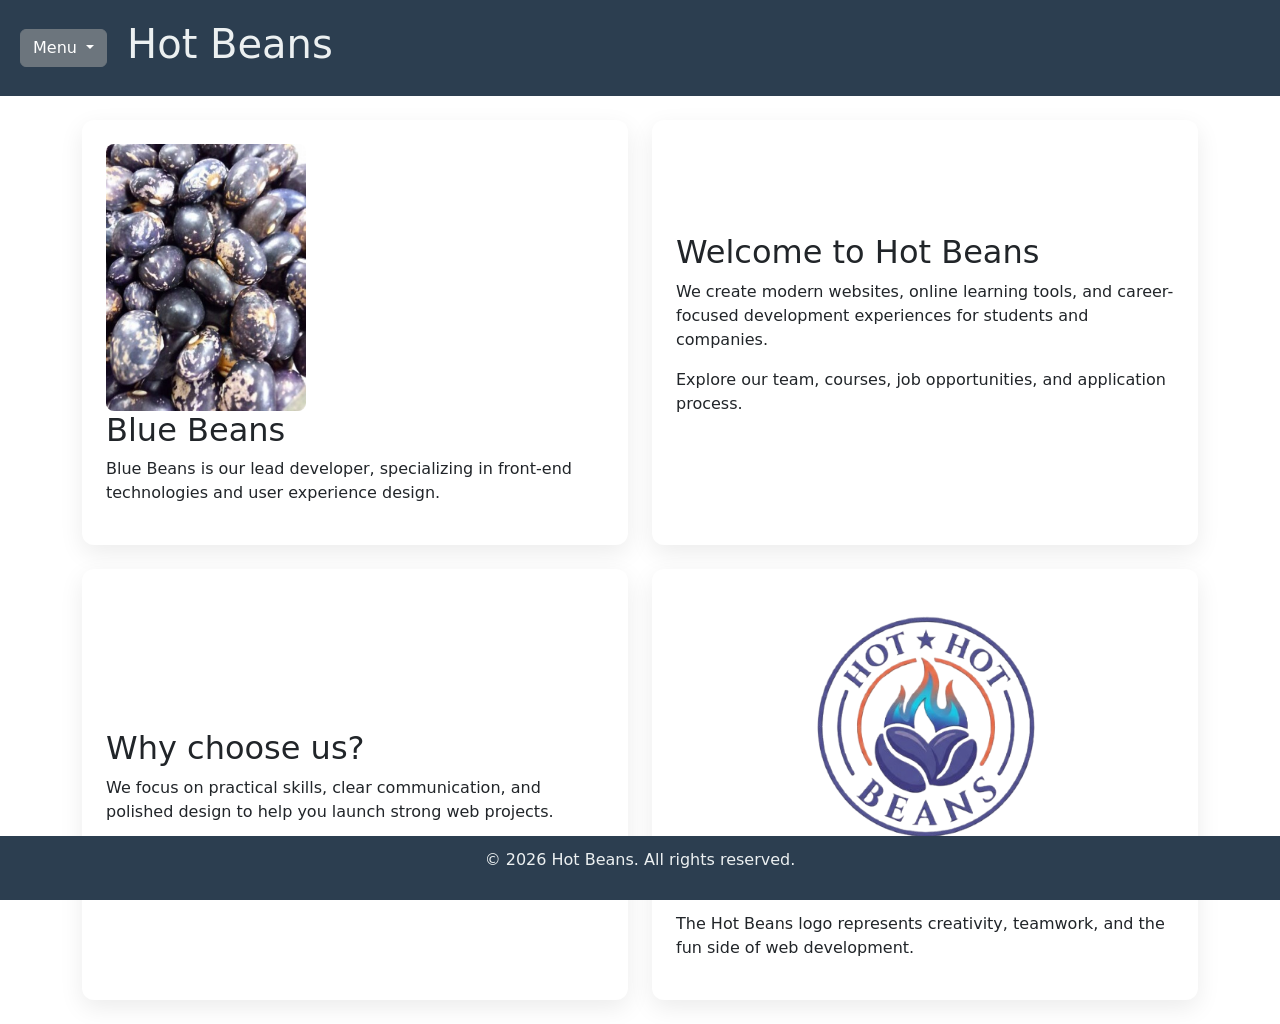
==== index.html @ 71859772 "Basicaly A2 but improved. This is the start of the reworked eddition with the aim to have it drastil" ====
<!DOCTYPE html>
<html lang="en">
<head>
    <meta charset="UTF-8">
    <meta name="viewport" content="width=device-width, initial-scale=1.0">
      <link rel="stylesheet" href="css.css">
    <link href="https://cdn.jsdelivr.net/npm/bootstrap@5.0.2/dist/css/bootstrap.min.css" rel="stylesheet" integrity="sha384-EVSTQN3/azprG1Anm3QDgpJLIm9Nao0Yz1ztcQTwFspd3yD65VohhpuuCOmLASjC" crossorigin="anonymous">
    <title>Hot Beans - Home</title>
</head>

<body>
    <!-- Navigation Bar Section -->
    <header class="header">
        <div class="dropdown">
            <button class="btn btn-secondary dropdown-toggle" type="button" id="dropdownMenuButton1" data-bs-toggle="dropdown" aria-expanded="false">
              Menu
            </button>
            <ul class="dropdown-menu" aria-labelledby="dropdownMenuButton1">
              <li><a class="dropdown-item" href="index.html">Home</a></li>
              <li><a class="dropdown-item" href="OurTeam.html">Our Team</a></li>
              <li><a class="dropdown-item" href="WebDevelopmentCourses.html">Web Development Courses</a></li>
              <li><a class="dropdown-item" href="Jobs.html">Jobs</a></li>
              <li><a class="dropdown-item" href="Application.html">Application</a></li>
            </ul>
        </div>
        <h1>Hot Beans</h1>
    </header>

    <!-- Main content grid starts here -->
    <main>
        <div class="container py-4">
            <div class="row gy-4">
                <!-- Card 1: Blue Beans image + intro -->
                <div class="col-md-6">
                    <div class="content-card">
                        <img src="Img/BlueBeans.jpg" alt="Blue Beans" class="BlueBeans">
                        <h2>Blue Beans</h2>
                        <p>Blue Beans is our lead developer, specializing in front-end technologies and user experience design.</p>
                    </div>
                </div>

                <!-- Card 2: Welcome text -->
                <div class="col-md-6">
                    <div class="content-card content-text">
                        <h2>Welcome to Hot Beans</h2>
                        <p>We create modern websites, online learning tools, and career-focused development experiences for students and companies.</p>
                        <p>Explore our team, courses, job opportunities, and application process.</p>
                    </div>
                </div>

                <!-- Card 3: Why choose us -->
                <div class="col-md-6">
                    <div class="content-card content-text">
                        <h2>Why choose us?</h2>
                        <p>We focus on practical skills, clear communication, and polished design to help you launch strong web projects.</p>
                    </div>
                </div>

                <!-- Card 4: Brand image + messaging -->
                <div class="col-md-6">
                    <div class="content-card">
                        <img src="Img/Logo.png" alt="Hot Beans Logo" class="BlueBeansLogo">
                        <h2>Our Brand</h2>
                        <p>The Hot Beans logo represents creativity, teamwork, and the fun side of web development.</p>
                    </div>
                </div>
            </div>
        </div>
    </main>

    <!-- Page footer -->
    <footer>
        <p>&copy; 2026 Hot Beans. All rights reserved.</p>
    </footer>

    <!-- Bootstrap JS at end of body for proper dropdown behavior -->
    <script src="https://cdn.jsdelivr.net/npm/bootstrap@5.0.2/dist/js/bootstrap.bundle.min.js" integrity="sha384-MrcW6ZMFYlzcLA8Nl+NtUVF0sA7MsXsP1UyJoMp4YLEuNSfAP+JcXn/tWtIaxVXM" crossorigin="anonymous"></script>
</body>
</html>
---- css.css ----
.header {
  background: #2c3e50;
  color: #ecf0f1;
  padding: 20px;
  display: flex;
  align-items: center;
  justify-content: flex-start;
  gap: 20px;
}

body {
  margin: 0;
  font-family: Arial, Helvetica, sans-serif;
  background: #f5f5f5;
  color: #2c3e50;
}

.dropdown {
  position: relative;
  display: inline-block;
  color: #2c3e50;
}

.content-card {
  background: #ffffff;
  border-radius: 12px;
  padding: 24px;
  box-shadow: 0 8px 24px rgba(0, 0, 0, 0.08);
  min-height: 100%;
}

.content-text {
  display: flex;
  flex-direction: column;
  justify-content: center;
}

.BlueBeans {
  width: 200px;
  height: auto;
  border-radius: 8px;
}

.BlueBeansLogo {
  width: 500px;
  height: auto;
  border-radius: 8px;
}

footer {
  background: #2c3e50;
  color: #ecf0f1;
  text-align: center;
  padding: 12px 0;
  position: fixed;
  bottom: 0;
  width: 100%;
}
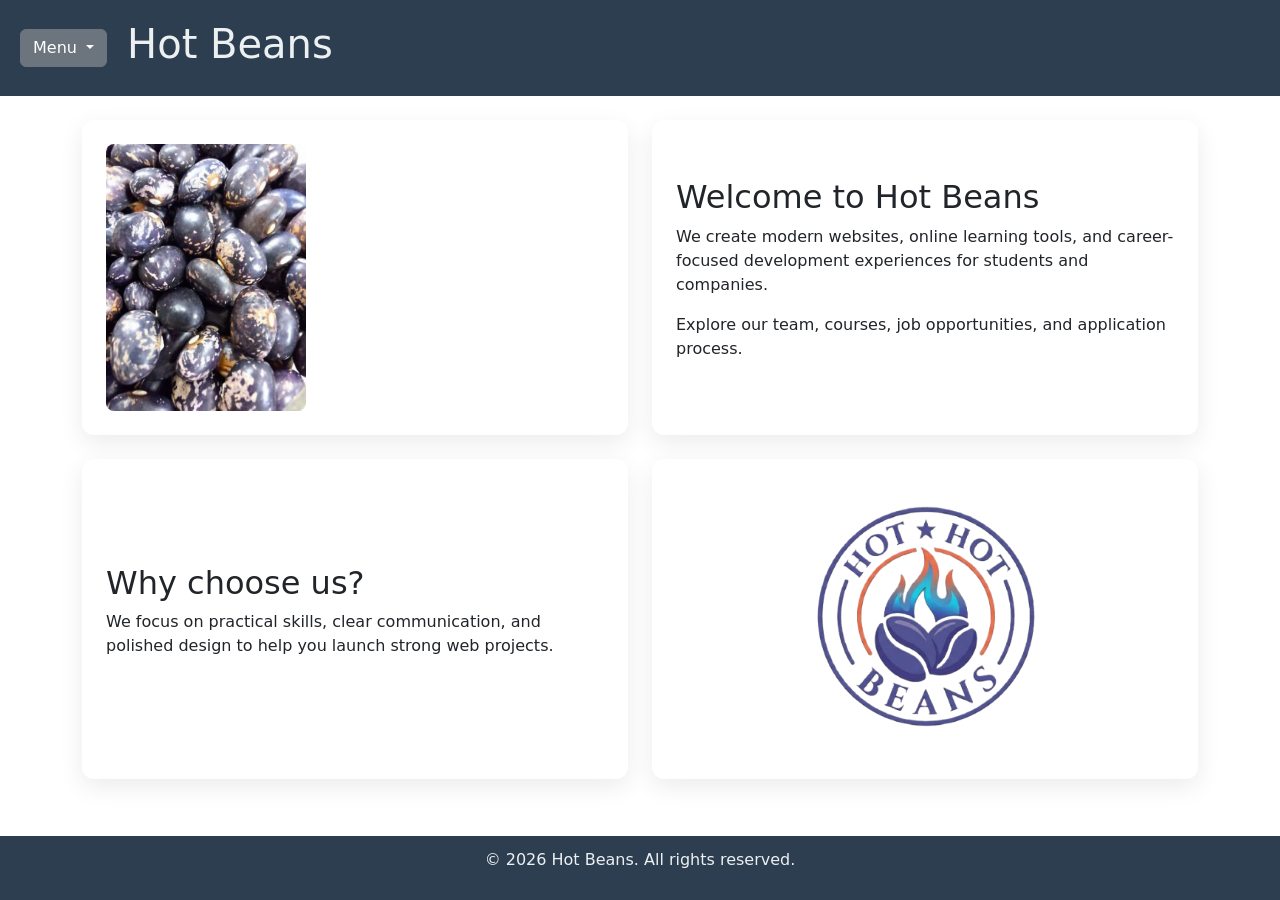
==== commit 00093d2f: "Fin." ====
--- a/index.html
+++ b/index.html
@@ -13,7 +13,7 @@
     <header class="header">
         <div class="dropdown">
             <button class="btn btn-secondary dropdown-toggle" type="button" id="dropdownMenuButton1" data-bs-toggle="dropdown" aria-expanded="false">
-              Menu
+            Menu
             </button>
             <ul class="dropdown-menu" aria-labelledby="dropdownMenuButton1">
               <li><a class="dropdown-item" href="index.html">Home</a></li>
@@ -34,8 +34,6 @@
                 <div class="col-md-6">
                     <div class="content-card">
                         <img src="Img/BlueBeans.jpg" alt="Blue Beans" class="BlueBeans">
-                        <h2>Blue Beans</h2>
-                        <p>Blue Beans is our lead developer, specializing in front-end technologies and user experience design.</p>
                     </div>
                 </div>
 
@@ -45,6 +43,7 @@
                         <h2>Welcome to Hot Beans</h2>
                         <p>We create modern websites, online learning tools, and career-focused development experiences for students and companies.</p>
                         <p>Explore our team, courses, job opportunities, and application process.</p>
+                        
                     </div>
                 </div>
 
@@ -60,8 +59,6 @@
                 <div class="col-md-6">
                     <div class="content-card">
                         <img src="Img/Logo.png" alt="Hot Beans Logo" class="BlueBeansLogo">
-                        <h2>Our Brand</h2>
-                        <p>The Hot Beans logo represents creativity, teamwork, and the fun side of web development.</p>
                     </div>
                 </div>
             </div>
--- a/css.css
+++ b/css.css
@@ -13,6 +13,7 @@
   font-family: Arial, Helvetica, sans-serif;
   background: #f5f5f5;
   color: #2c3e50;
+  padding-bottom: 60px; /* Space for fixed footer */
 }
 
 .dropdown {
@@ -41,6 +42,55 @@
   border-radius: 8px;
 }
 
+.intro-section {
+  max-width: 1200px;
+  margin: 2rem auto;
+  padding: 0 1rem;
+}
+
+.grid {
+  display: grid;
+  grid-template-columns: repeat(auto-fit, minmax(250px, 1fr));
+  gap: 1.5rem;
+  max-width: 1200px;
+  margin: 2rem auto;
+  padding: 0 1rem;
+}
+
+.grid.job-grid {
+  grid-template-columns: repeat(2, 1fr);
+  gap: 20px;
+}
+
+.card {
+  border: none;
+  border-radius: 1rem;
+  box-shadow: 0 16px 40px rgba(0, 0, 0, 0.08);
+  padding: 2rem;
+  margin-bottom: 1.5rem;
+}
+
+.card img {
+  width: 100%;
+  height: auto;
+  display: block;
+  border-radius: 0.75rem;
+  margin-bottom: 1.25rem;
+}
+
+.job-grid {
+  grid-template-columns: repeat(2, 1fr);
+}
+
+.card h2,
+.card h3 {
+  margin-bottom: 1rem;
+}
+
+.card ul {
+  padding-left: 1.2rem;
+}
+
 .BlueBeansLogo {
   width: 500px;
   height: auto;
@@ -55,4 +105,50 @@
   position: fixed;
   bottom: 0;
   width: 100%;
+}
+
+.grid-2 {
+  display: grid;
+  grid-template-columns: 2fr 1fr;
+  gap: 2rem;
+  align-items: start;
+}
+
+.grid-2.reverse {
+  grid-template-columns: 1fr 2fr;
+}
+
+.grid-2 img,
+.grid-2 .img-fluid {
+  width: 100%;
+  height: auto;
+  display: block;
+  border-radius: 1rem;
+}
+
+.grid-2 article {
+  display: flex;
+  align-items: center;
+}
+
+.grid-2 .card {
+  width: 100%;
+}
+
+.grid-2 aside,
+.grid-2 article {
+  padding: 1rem;
+}
+
+@media (max-width: 768px) {
+  .grid-2,
+  .grid-2.reverse {
+    grid-template-columns: 1fr;
+  }
+}
+
+.grid {
+  display: grid;
+  grid-template-columns: repeat(auto-fit, minmax(250px, 1fr));
+  gap: 1.5rem;
 }
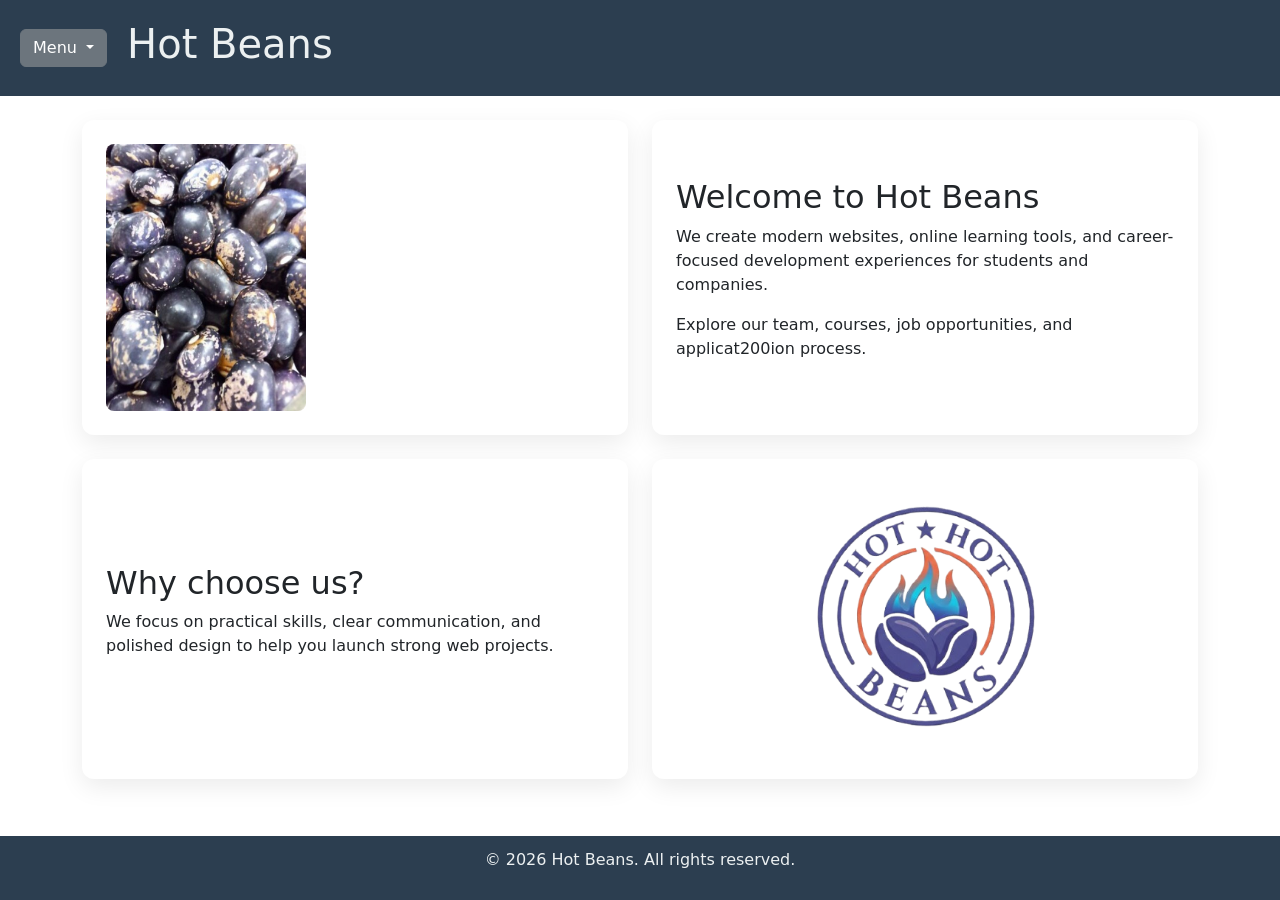
==== commit 3fc1f692: "Fin." ====
--- a/index.html
+++ b/index.html
@@ -42,8 +42,7 @@
                     <div class="content-card content-text">
                         <h2>Welcome to Hot Beans</h2>
                         <p>We create modern websites, online learning tools, and career-focused development experiences for students and companies.</p>
-                        <p>Explore our team, courses, job opportunities, and application process.</p>
-                        
+                        <p>Explore our team, courses, job opportunities, and applicat200ion process.</p>   
                     </div>
                 </div>
 
@@ -73,4 +72,4 @@
     <!-- Bootstrap JS at end of body for proper dropdown behavior -->
     <script src="https://cdn.jsdelivr.net/npm/bootstrap@5.0.2/dist/js/bootstrap.bundle.min.js" integrity="sha384-MrcW6ZMFYlzcLA8Nl+NtUVF0sA7MsXsP1UyJoMp4YLEuNSfAP+JcXn/tWtIaxVXM" crossorigin="anonymous"></script>
 </body>
-</html>+</html>
--- a/css.css
+++ b/css.css
@@ -114,6 +114,17 @@
   align-items: start;
 }
 
+.application-grid {
+  max-width: 1200px;
+  margin: 2rem auto;
+  padding: 0 1.5rem;
+}
+
+.application-grid aside,
+.application-grid article {
+  padding: 1.5rem;
+}
+
 .grid-2.reverse {
   grid-template-columns: 1fr 2fr;
 }
@@ -151,4 +162,4 @@
   display: grid;
   grid-template-columns: repeat(auto-fit, minmax(250px, 1fr));
   gap: 1.5rem;
-}+}
